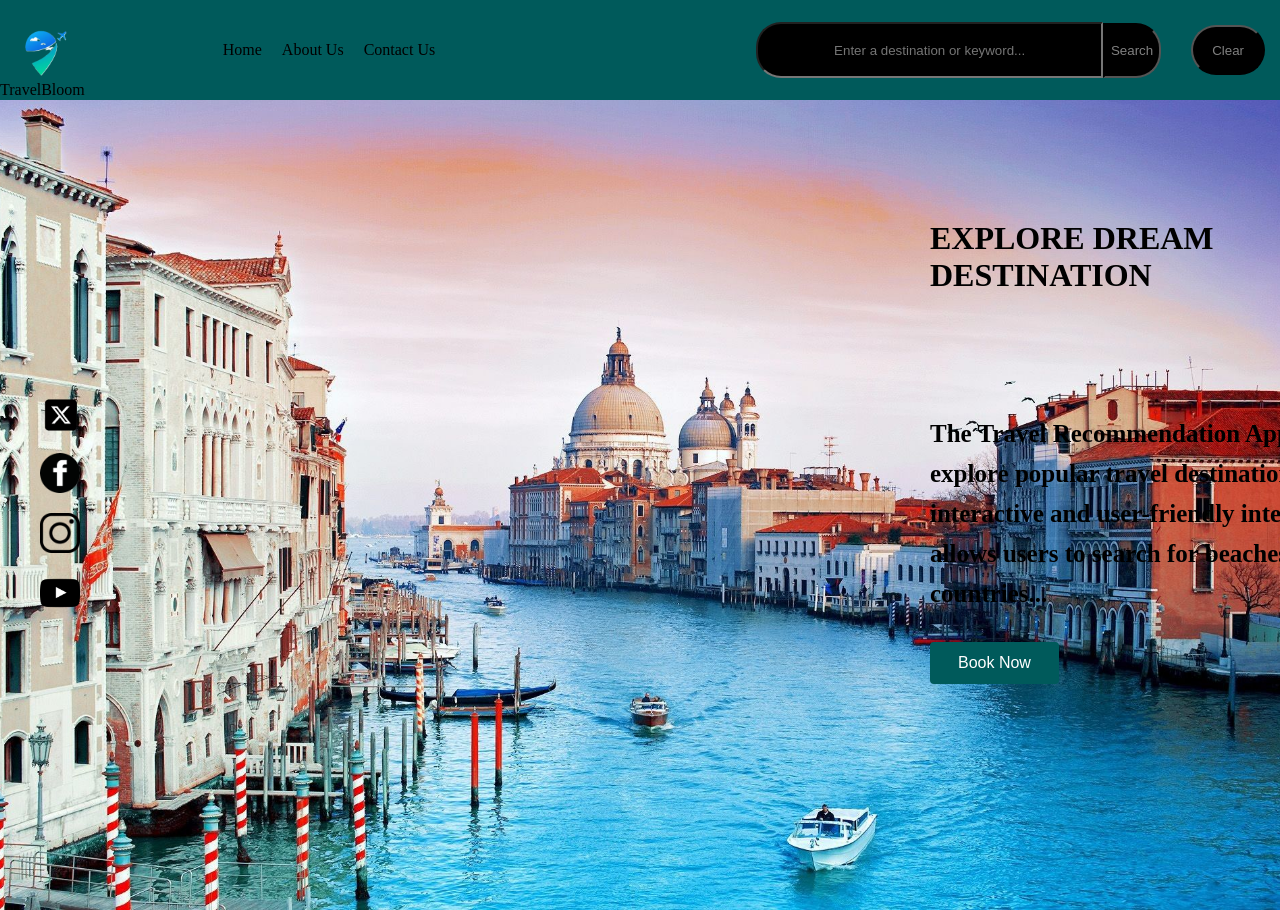
==== index.html @ 37113317 "Completed (Somr bugs are there)" ====
<!DOCTYPE html>
<html lang="en">
<head>
    <meta charset="UTF-8">
    <meta name="viewport" content="width=device-width, initial-scale=1.0">
    <title>Travel Recommendation</title>
    <link rel="stylesheet" href="header.css">
    <link rel="stylesheet" href="main_body.css">
</head>
<body >
    <div class="main_container">
         <nav class="header">
        <div class="logo">
            <img src="./images/logo.png"  width="80" height="80"class="image">
            <p class="logo_text">TravelBloom</p>
        </div>
       <div class="nav_links">
            <a href="index.html" class="nav_link">Home</a>
            <a href="about_us.html"  class="nav_link">About Us</a>
            <a href="contact_us.html" class="nav_link">Contact Us</a>
        </div>
        <div class="search_bar">
            <input id="search_input" type="text" placeholder="Enter a destination or keyword..." class="search_input">
            <button id="search" class="search">Search</button>
            <button id="clear"class="clear">Clear</button>
        </div>
    </nav>
       
   
    
        <div id="main_body"class="main_body">
           
            <div class="icons">
               
                    <a href="#"class="twitter"><img src="./images/twitter1.png"></a>
                    
                    <a href="#" class="facebook"><img src="./images/fb1.png"></a>
                    <a href="#" class="instagram"><img src="./images/insta-icon.png"></a>
                    <a href="#"class="youtube"><img src="./images/yt-icon.png"></a>
                
                

            </div>
            <div id="recommendations"class="recommendations">
                </div>
            <div id="main_content"class="main_content">
                <h1 class="title">EXPLORE DREAM <br>DESTINATION<h1>
                <p class="description">The Travel Recommendation App helps 
                users explore popular travel destinations 
                    through an interactive and user-friendly interface. It allows users to search for 
                    beaches, temples, countries...
                </p>
                <button class="book_button">Book Now</button>
                
            </div>
        </div>
        </div>
        <script src="travel_recommendation.js"></script>

</body>

</html>
---- header.css ----
.header{
    display:flex;
    flex-direction: row;
    background-color:  #005a5b; 
    position:relative;
    height: 100px;
    align-items: center;
    
    
}
.logo{
    display: flex;
    flex-direction: column;
    margin-right:10%;

}
.logo_text{
    margin:0px;
}
.nav_links{
    display: flex;
    
    width:100%;
    margin: right 10%;
    height: 100%;
    align-items: center;
}    
.nav_link{
    margin:0px 10px 0px 10px;
    color:black;
    text-decoration: none;
}
.search_bar{
    display: flex;
    margin-right:0px;
    width:100%;
    height: 100%;
    align-items: center;
    
}
.search_input{
    width:70%;
    margin-left: 10px;
    height: 50px;
    border-top-left-radius: 25px;
    border-bottom-left-radius:25px;
    background-color: black;
    text-align: center;
    color:white;
}
.search{
    height:55px;
    border-top-right-radius: 25px;
    border-bottom-right-radius:25px;
    background-color:black;
    border-style:inset;
    color:grey;
}
.clear{
    width:15%;
    margin-left: 30px;
    height: 50px;
    border-radius: 25px;
    padding:0px 5px 0px 5px;

}
.clear{
    background-color: black;
    color:grey;
    margin-right:15px;
}
    .nav_link:hover{
        text-decoration: underline;

    }

    .search:active{
        border-style:outset;
    }
---- main_body.css ----
.main_body{
    display: flex;
    flex-direction: row;
}
.main_background{
width: 100%;              /* Span the full width of the browser */
  height: calc(100vh - 90px); /* Tells it to take up 100% of the viewport height MINUS your navbar height */
  object-fit: cover;        /* This is the magic: it crops slightly instead of squishing/stretching */
  object-position: center;  /* Keeps the focus on the beautiful center of Venice */
  display: block;    
}
body{
   background-color: black;
}
.main_body{
    display:flex;
    background-image:url('./images/main_background.jpg');

    width:100%;
    height: calc(100vh - 90px);
    background-position: center;
    background-size: cover;
    
} 
.icons,.twitter,.instagram,.youtube,.facebook{
    width:10%;
    display:flex;
    flex-direction: column;
    justify-content: center;
    padding:10px 20px 10px 20px;
    
}
.main_body h1{
    
    width:350px;
    margin-top:120px;
}
.main_body p{
    width:500px;
   font-size:25px;
  line-height: 1.6;
  margin-bottom: 25px;
  font-family:italic;
  font-weight: bold;
  color:rgb(0, 0, 0);
    
    
}
.twitter,.facebook,.instagram,.youtube{
    width:40px;
}
.main_body button{
    background-color: #005a5b; 
  color: white;
  border: none;
  padding: 12px 28px;
  font-size: 1rem;
  cursor: pointer;
  border-radius: 4px;
}
body{
    border:0;
    margin:0;
    padding:0;
}
/* 1. The Container - Set to a stack of rows */
#recommendations {
    display: flex;
    flex-direction: column;   /* 🌟 Stacks the items vertically, creating distinct rows */
    gap: 25px;                /* Healthy spacing between the rows */
    padding: 20px;
    
    width: 100%;              /* Stays completely inside your parent container bounds */
    max-width: 700px;         /* Keeps the layout crisp and centered inside your background */
    margin: 0 auto;           /* Centers the entire stack horizontally */
    box-sizing: border-box;
}

/* 2. The Card - Keeps your design but behaves as a singular row layout */
.card {
    background-color: #8f8a8a58;
    border-radius: 12px;
    padding: 20px;
    text-align: center;
    box-shadow: 0 4px 12px rgba(0,0,0,0.1);
    border: 1px solid #eee;

    display: flex;
    flex-direction: column;   /* Keeps content moving cleanly from top to bottom */
    
    width: 100%;              /* Takes up the maximum available space in its row */
    height: auto;             /* Automatically stretches down if text length increases */
    box-sizing: border-box;
}

/* 3. The Image Sizing */
.card img {
    width: 100%;
    height: 150px;            /* Uniform height across both rows */
    object-fit: fit;        /* Ensures the landmark photos don't look warped */
    border-radius: 8px;
    margin-bottom: 15px;
}

/* 4. Text Typography Adjustments */
.card h3 {
    margin: 8px 0;
    font-size: 1.3rem;
    color: #000000;
}

.card p {
    font-size: 0.95rem;
    color: #000000;
    line-height: 1.5;
    margin: 0;
    word-wrap: break-word;    /* Safe backup to keep letters inside the box */
}
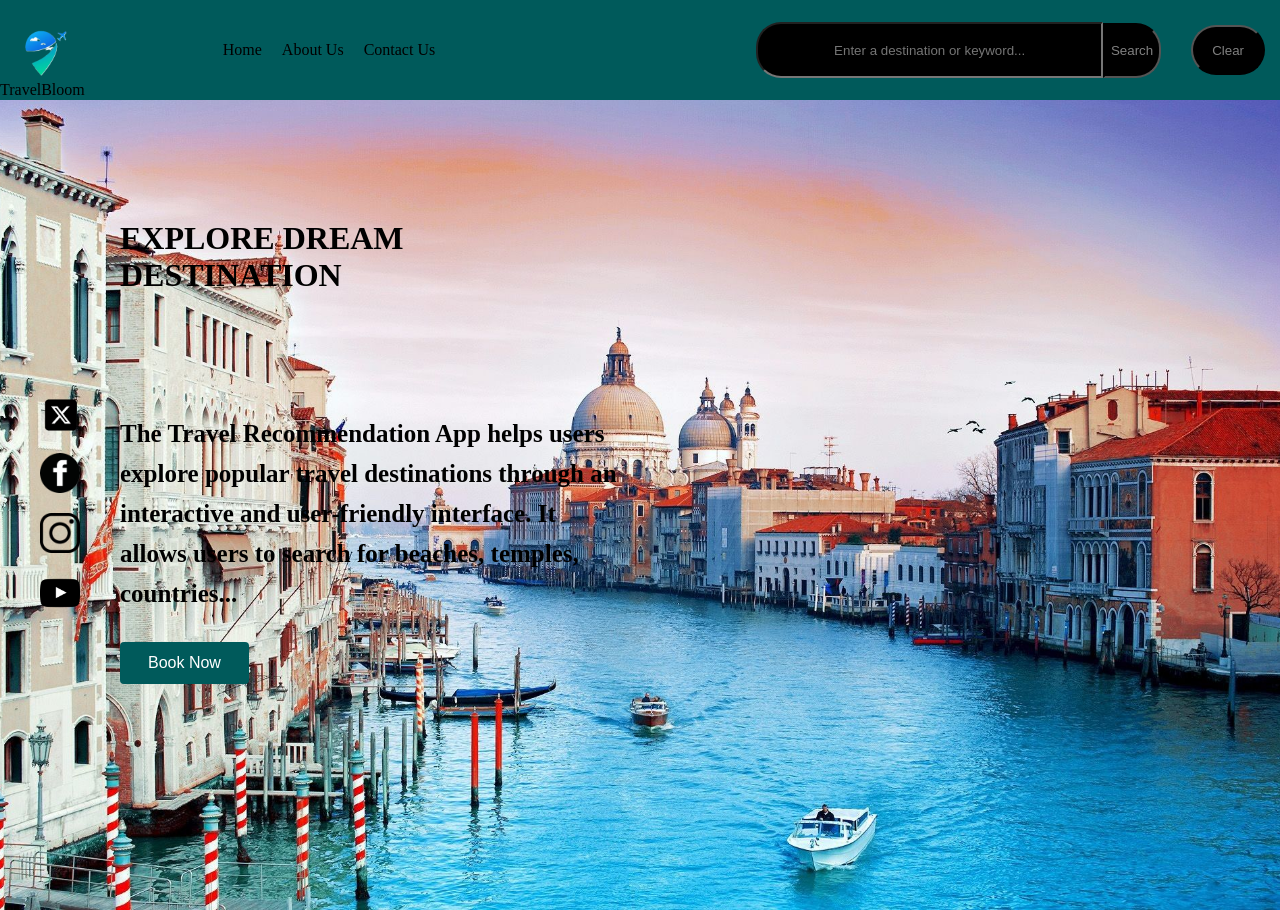
==== commit 5d20f157: "fixing bugs" ====
--- a/index.html
+++ b/index.html
@@ -41,8 +41,7 @@
                 
 
             </div>
-            <div id="recommendations"class="recommendations">
-                </div>
+            
             <div id="main_content"class="main_content">
                 <h1 class="title">EXPLORE DREAM <br>DESTINATION<h1>
                 <p class="description">The Travel Recommendation App helps 
@@ -53,6 +52,8 @@
                 <button class="book_button">Book Now</button>
                 
             </div>
+            <div id="recommendations"class="recommendations">
+                </div>
         </div>
         </div>
         <script src="travel_recommendation.js"></script>
--- a/main_body.css
+++ b/main_body.css
@@ -63,22 +63,43 @@
     margin:0;
     padding:0;
 }
-/* 1. The Container - Set to a stack of rows */
+/* 1. The Container - Fixed to exactly 2 columns side-by-side */
+/* 1. The Container - Strict 2-column grid that expands to use available screen depth */
 #recommendations {
-    display: flex;
-    flex-direction: column;   /* 🌟 Stacks the items vertically, creating distinct rows */
-    gap: 25px;                /* Healthy spacing between the rows */
+    display: grid;
+    /* 🌟 THE SECRET: minmax(0, 1fr) forces columns to shrink fluidly 
+       instead of exploding past the right edge of your screen */
+    grid-template-columns: repeat(2, minmax(0, 1fr)); 
+    gap: 20px;                
     padding: 20px;
     
-    width: 100%;              /* Stays completely inside your parent container bounds */
-    max-width: 700px;         /* Keeps the layout crisp and centered inside your background */
-    margin: 0 auto;           /* Centers the entire stack horizontally */
+    width: 100%;              
+    max-width: 1100px;        /* Allows a wider view area so cards don't feel squished */
+    margin: 0 auto;           
     box-sizing: border-box;
+
+    /* 🌟 VERTICAL FREEDOM: Replaces 65vh with a dynamic calculation 
+       that utilizes all screen depth minus room for your header */
+    height: calc(100vh - 140px); 
+    
+    /* 🌟 SCROLL CONTROL: Stops horizontal bars while keeping vertical motion */
+    overflow-y: auto;         
+    overflow-x: hidden;       
+
+    /* Completely hide scrollbars across all browsers */
+    &::-webkit-scrollbar {
+        display: none;
+    }
+    scrollbar-width: none;    
+    -ms-overflow-style: none;  
+
+    position: relative;
+    z-index: 1;               
 }
 
-/* 2. The Card - Keeps your design but behaves as a singular row layout */
+/* 2. The Card - Fluid width box that stretches vertically to contain text completely */
 .card {
-    background-color: #8f8a8a58;
+    background-color: #7e7b7b30;
     border-radius: 12px;
     padding: 20px;
     text-align: center;
@@ -86,33 +107,44 @@
     border: 1px solid #eee;
 
     display: flex;
-    flex-direction: column;   /* Keeps content moving cleanly from top to bottom */
+    flex-direction: column;
     
-    width: 100%;              /* Takes up the maximum available space in its row */
-    height: auto;             /* Automatically stretches down if text length increases */
-    box-sizing: border-box;
+    width: 100%;              /* Scales seamlessly relative to the grid track size */
+    height: 100%;             /* Automatically equalizes heights inside the same row */
+    box-sizing: border-box;   
 }
 
-/* 3. The Image Sizing */
+/* 3. The Image - Scalable framework based on proportions, not rigid numbers */
 .card img {
     width: 100%;
-    height: 150px;            /* Uniform height across both rows */
-    object-fit: fit;        /* Ensures the landmark photos don't look warped */
+    /* 🌟 DYNAMIC SHRINKING: Uses aspect-ratio so images change size 
+       proportionally when the browser window expands or shrinks */
+    aspect-ratio: 16 / 9;     
+    max-height: 160px;        /* Limits image size so it doesn't swallow the card */
+    object-fit: cover;        
     border-radius: 8px;
-    margin-bottom: 15px;
+    margin-bottom: 12px;
+    flex-shrink: 0;           /* Absolute lock to prevent text from crushing the image */
 }
 
-/* 4. Text Typography Adjustments */
+/* 4. Text Framework */
 .card h3 {
-    margin: 8px 0;
-    font-size: 1.3rem;
-    color: #000000;
+    margin: 6px 0;
+    font-size: 1.25rem;
+    color: #222;
+    flex-shrink: 0;
 }
 
 .card p {
+    width:100%;
     font-size: 0.95rem;
     color: #000000;
-    line-height: 1.5;
+    line-height: 1.4;
     margin: 0;
-    word-wrap: break-word;    /* Safe backup to keep letters inside the box */
+    
+    /* Pushes text to wrap inside boundaries under any condition */
+    flex-grow: 1;             
+    word-wrap: break-word;    
+    overflow-wrap: break-word;
+    white-space: normal;      
 }
